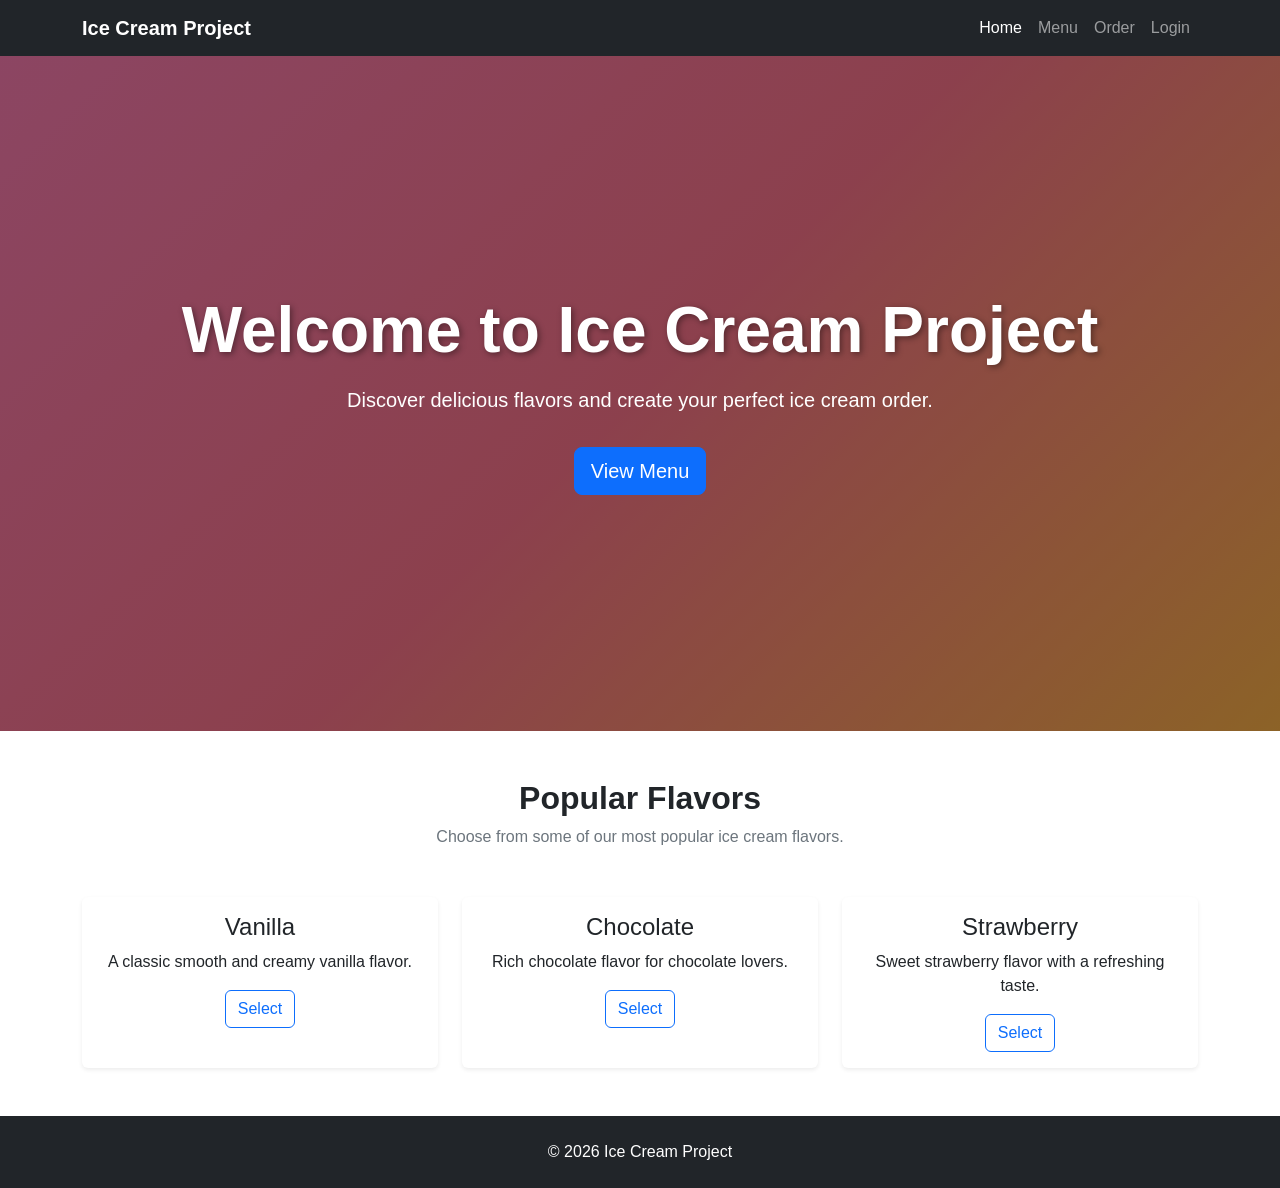
==== index.html @ 3f93a746 "Create initial home page prototype" ====
<!DOCTYPE html>
<html lang="en">
<head>
  <meta charset="UTF-8">
  <meta name="viewport" content="width=device-width, initial-scale=1.0">

  <title>Ice Cream Project</title>

  <link
    href="https://cdn.jsdelivr.net/npm/bootstrap@5.3.8/dist/css/bootstrap.min.css"
    rel="stylesheet"
  >

  <link rel="stylesheet" href="css/style.css">
</head>

<body>

  <nav class="navbar navbar-expand-lg navbar-dark bg-dark">
    <div class="container">

      <a class="navbar-brand fw-bold" href="#">
        Ice Cream Project
      </a>

      <button
        class="navbar-toggler"
        type="button"
        data-bs-toggle="collapse"
        data-bs-target="#navbarMenu"
      >
        <span class="navbar-toggler-icon"></span>
      </button>

      <div class="collapse navbar-collapse" id="navbarMenu">

        <ul class="navbar-nav ms-auto">

          <li class="nav-item">
            <a class="nav-link active" href="#">Home</a>
          </li>

          <li class="nav-item">
            <a class="nav-link" href="#">Menu</a>
          </li>

          <li class="nav-item">
            <a class="nav-link" href="#">Order</a>
          </li>

          <li class="nav-item">
            <a class="nav-link" href="#">Login</a>
          </li>

        </ul>
      </div>

    </div>
  </nav>

  <header class="hero-section d-flex align-items-center">
    <div class="container text-center">

      <h1 class="display-3 fw-bold">
        Welcome to Ice Cream Project
      </h1>

      <p class="lead mt-3">
        Discover delicious flavors and create your perfect ice cream order.
      </p>

      <a href="#" class="btn btn-primary btn-lg mt-3">
        View Menu
      </a>

    </div>
  </header>

  <section class="py-5">
    <div class="container">

      <div class="text-center mb-5">
        <h2 class="fw-bold">Popular Flavors</h2>
        <p class="text-secondary">
          Choose from some of our most popular ice cream flavors.
        </p>
      </div>

      <div class="row g-4">

        <div class="col-md-4">
          <div class="card h-100 shadow-sm">

            <div class="card-body text-center">
              <h3 class="h4">Vanilla</h3>
              <p>
                A classic smooth and creamy vanilla flavor.
              </p>
              <button class="btn btn-outline-primary">
                Select
              </button>
            </div>

          </div>
        </div>

        <div class="col-md-4">
          <div class="card h-100 shadow-sm">

            <div class="card-body text-center">
              <h3 class="h4">Chocolate</h3>
              <p>
                Rich chocolate flavor for chocolate lovers.
              </p>
              <button class="btn btn-outline-primary">
                Select
              </button>
            </div>

          </div>
        </div>

        <div class="col-md-4">
          <div class="card h-100 shadow-sm">

            <div class="card-body text-center">
              <h3 class="h4">Strawberry</h3>
              <p>
                Sweet strawberry flavor with a refreshing taste.
              </p>
              <button class="btn btn-outline-primary">
                Select
              </button>
            </div>

          </div>
        </div>

      </div>
    </div>
  </section>

  <footer class="bg-dark text-white text-center py-4">
    <p class="mb-0">
      © 2026 Ice Cream Project
    </p>
  </footer>

  <script src="https://cdn.jsdelivr.net/npm/bootstrap@5.3.8/dist/js/bootstrap.bundle.min.js"></script>

</body>
</html>
---- css/style.css ----
body {
  font-family: Arial, Helvetica, sans-serif;
}

.hero-section {
  min-height: 75vh;
  color: white;
  background:
    linear-gradient(rgba(0, 0, 0, 0.45), rgba(0, 0, 0, 0.45)),
    linear-gradient(135deg, #ff7eb3, #ff758c, #ffb347);
}

.hero-section h1 {
  text-shadow: 2px 2px 6px rgba(0, 0, 0, 0.4);
}

.card {
  border: none;
  transition: transform 0.3s ease;
}

.card:hover {
  transform: translateY(-8px);
}
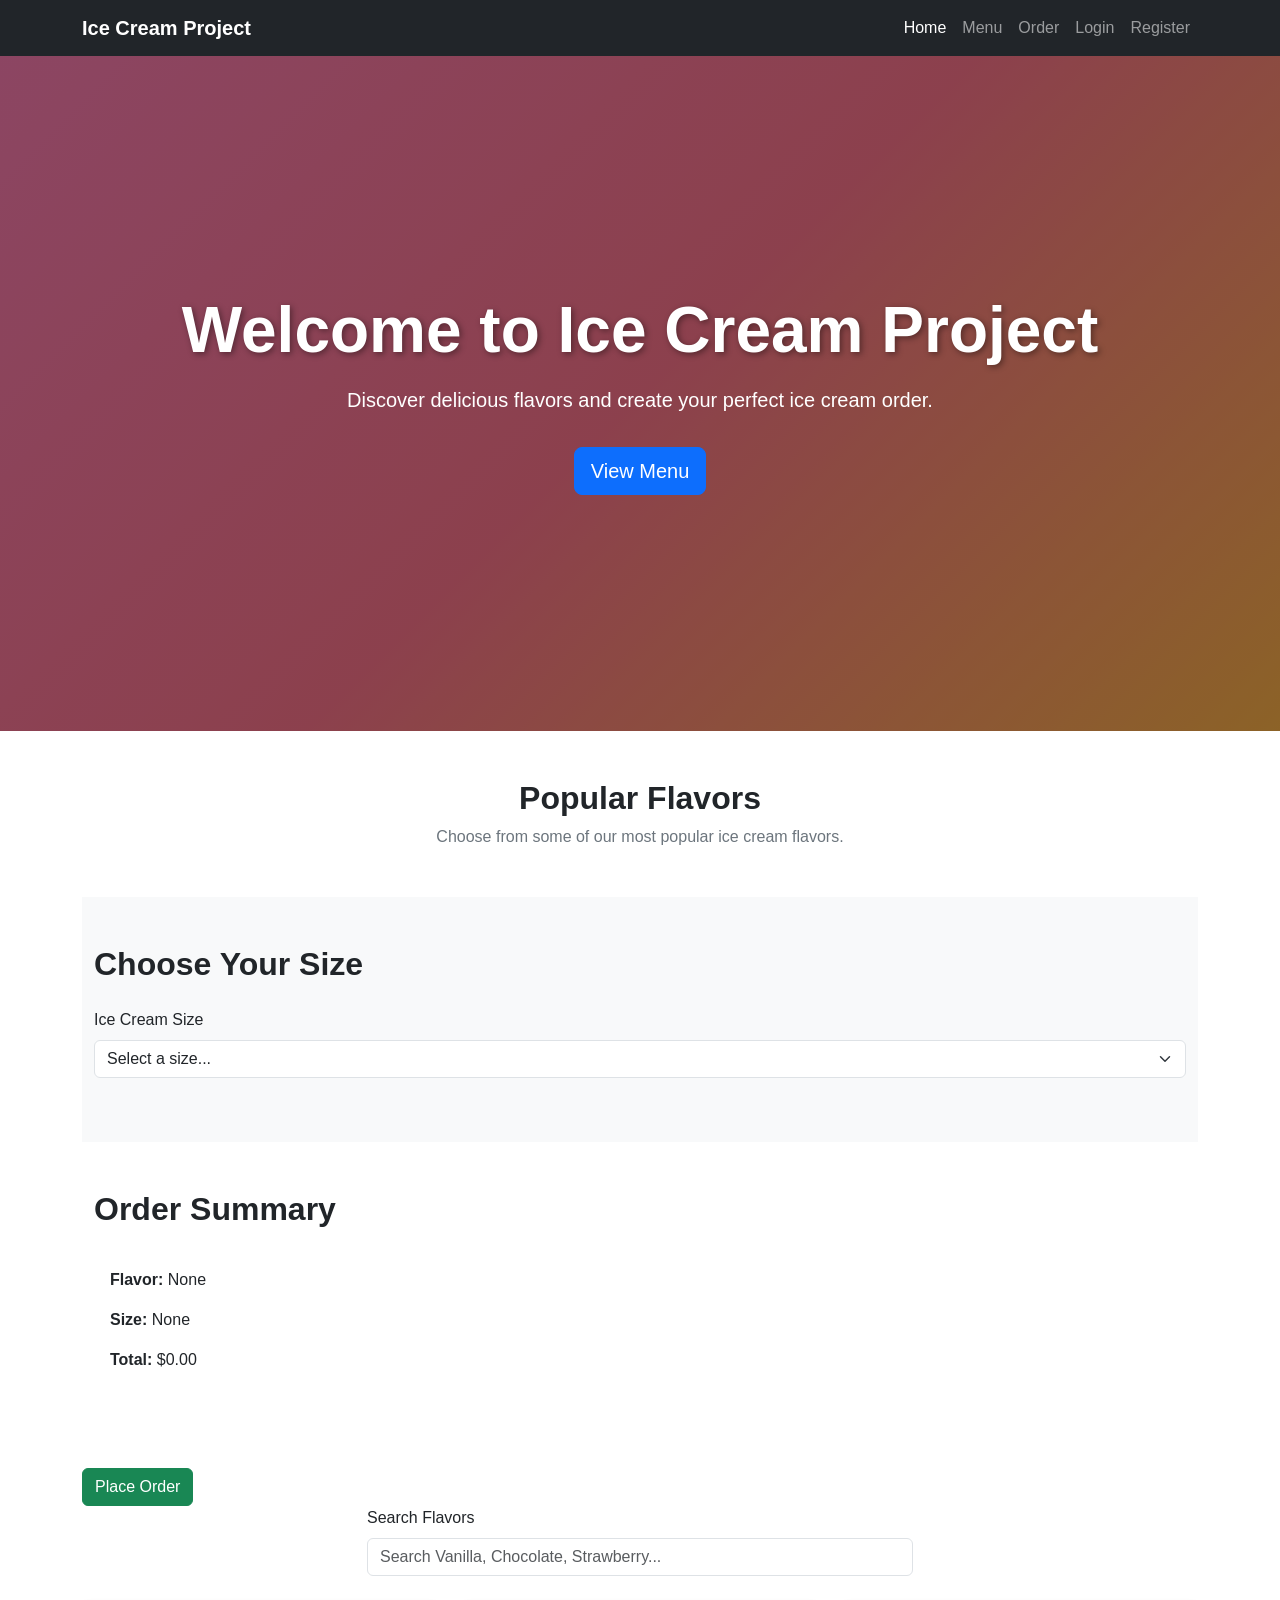
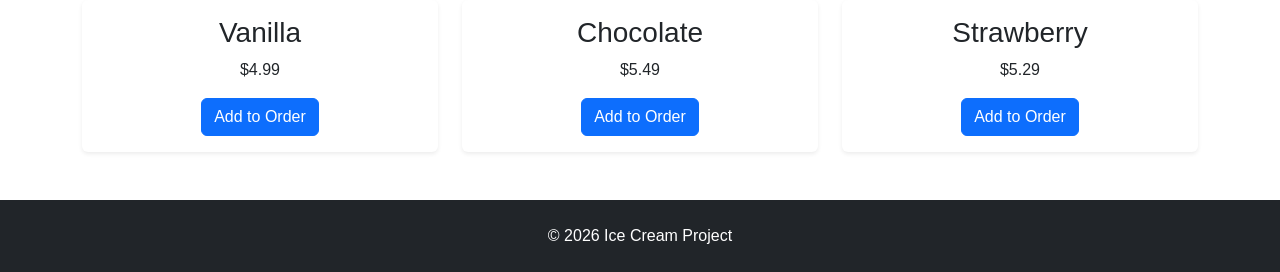
==== commit b09c4a99: "Add login registration search and order features" ====
--- a/index.html
+++ b/index.html
@@ -37,19 +37,23 @@
         <ul class="navbar-nav ms-auto">
 
           <li class="nav-item">
-            <a class="nav-link active" href="#">Home</a>
-          </li>
-
-          <li class="nav-item">
-            <a class="nav-link" href="#">Menu</a>
-          </li>
-
-          <li class="nav-item">
-            <a class="nav-link" href="#">Order</a>
-          </li>
-
-          <li class="nav-item">
-            <a class="nav-link" href="#">Login</a>
+            <a class="nav-link active" href="index.html">Home</a>
+          </li>
+
+          <li class="nav-item">
+            <a class="nav-link" href="#productContainer">Menu</a>
+          </li>
+
+          <li class="nav-item">
+            <a class="nav-link" href="#orderSummary">Order</a>
+          </li>
+
+          <li class="nav-item">
+            <a class="nav-link" href="login.html">Login</a>
+          </li>
+
+          <li class="nav-item">
+            <a class="nav-link" href="register.html">Register</a>
           </li>
 
         </ul>
@@ -69,7 +73,7 @@
         Discover delicious flavors and create your perfect ice cream order.
       </p>
 
-      <a href="#" class="btn btn-primary btn-lg mt-3">
+      <a href="#productContainer" class="btn btn-primary btn-lg mt-3">
         View Menu
       </a>
 
@@ -80,62 +84,109 @@
     <div class="container">
 
       <div class="text-center mb-5">
-        <h2 class="fw-bold">Popular Flavors</h2>
-        <p class="text-secondary">
-          Choose from some of our most popular ice cream flavors.
+  <h2 class="fw-bold">Popular Flavors</h2>
+  <p class="text-secondary">
+    Choose from some of our most popular ice cream flavors.
+  </p>
+</div>
+
+            <section class="py-5 bg-light">
+  <div class="container">
+
+    <h2 class="fw-bold mb-4">Choose Your Size</h2>
+
+    <div class="mb-3">
+      <label for="sizeSelect" class="form-label">
+        Ice Cream Size
+      </label>
+
+      <select id="sizeSelect" class="form-select">
+        <option value="">Select a size...</option>
+      </select>
+    </div>
+
+    <div
+      id="sizePrice"
+      class="alert alert-info d-none"
+      role="alert"
+    >
+    </div>
+
+  </div>
+</section>
+
+    <section id="orderSummary" class="py-5">
+  <div class="container">
+
+    <h2 class="fw-bold mb-4">Order Summary</h2>
+
+    <div class="card">
+      <div class="card-body">
+
+        <p>
+          <strong>Flavor:</strong>
+          <span id="selectedFlavor">None</span>
         </p>
-      </div>
-
-      <div class="row g-4">
-
-        <div class="col-md-4">
-          <div class="card h-100 shadow-sm">
-
-            <div class="card-body text-center">
-              <h3 class="h4">Vanilla</h3>
-              <p>
-                A classic smooth and creamy vanilla flavor.
-              </p>
-              <button class="btn btn-outline-primary">
-                Select
-              </button>
-            </div>
-
-          </div>
+
+        <p>
+          <strong>Size:</strong>
+          <span id="selectedSize">None</span>
+        </p>
+
+        <p>
+          <strong>Total:</strong>
+          $<span id="orderTotal">0.00</span>
+        </p>
+
+      </div>
+    </div>
+
+  </div>
+</section>
+
+
+<button
+  id="placeOrderBtn"
+  class="btn btn-success mt-3"
+>
+  Place Order
+</button>
+
+<div
+  id="orderMessage"
+  class="alert alert-success mt-3 d-none"
+  role="alert"
+>
+</div>
+
+
+
+    <div class="row justify-content-center mb-4">
+      <div class="col-md-8 col-lg-6">
+        <label for="productSearch" class="form-label">
+          Search Flavors
+        </label>
+
+        <input
+          id="productSearch"
+          type="search"
+          class="form-control"
+          placeholder="Search Vanilla, Chocolate, Strawberry..."
+        >
+
+        <div
+          id="searchMessage"
+          class="alert alert-warning mt-3 d-none"
+          role="alert"
+        >
+          No matching flavor found.
         </div>
-
-        <div class="col-md-4">
-          <div class="card h-100 shadow-sm">
-
-            <div class="card-body text-center">
-              <h3 class="h4">Chocolate</h3>
-              <p>
-                Rich chocolate flavor for chocolate lovers.
-              </p>
-              <button class="btn btn-outline-primary">
-                Select
-              </button>
-            </div>
-
-          </div>
-        </div>
-
-        <div class="col-md-4">
-          <div class="card h-100 shadow-sm">
-
-            <div class="card-body text-center">
-              <h3 class="h4">Strawberry</h3>
-              <p>
-                Sweet strawberry flavor with a refreshing taste.
-              </p>
-              <button class="btn btn-outline-primary">
-                Select
-              </button>
-            </div>
-
-          </div>
-        </div>
-
+      </div>
+    </div>
+
+    <div id="productContainer" class="row g-4">
+</div>
+       
       </div>
     </div>
   </section>
@@ -148,5 +199,7 @@
 
   <script src="https://cdn.jsdelivr.net/npm/bootstrap@5.3.8/dist/js/bootstrap.bundle.min.js"></script>
 
+  <script src="js/app.js"></script>
+
 </body>
 </html>
